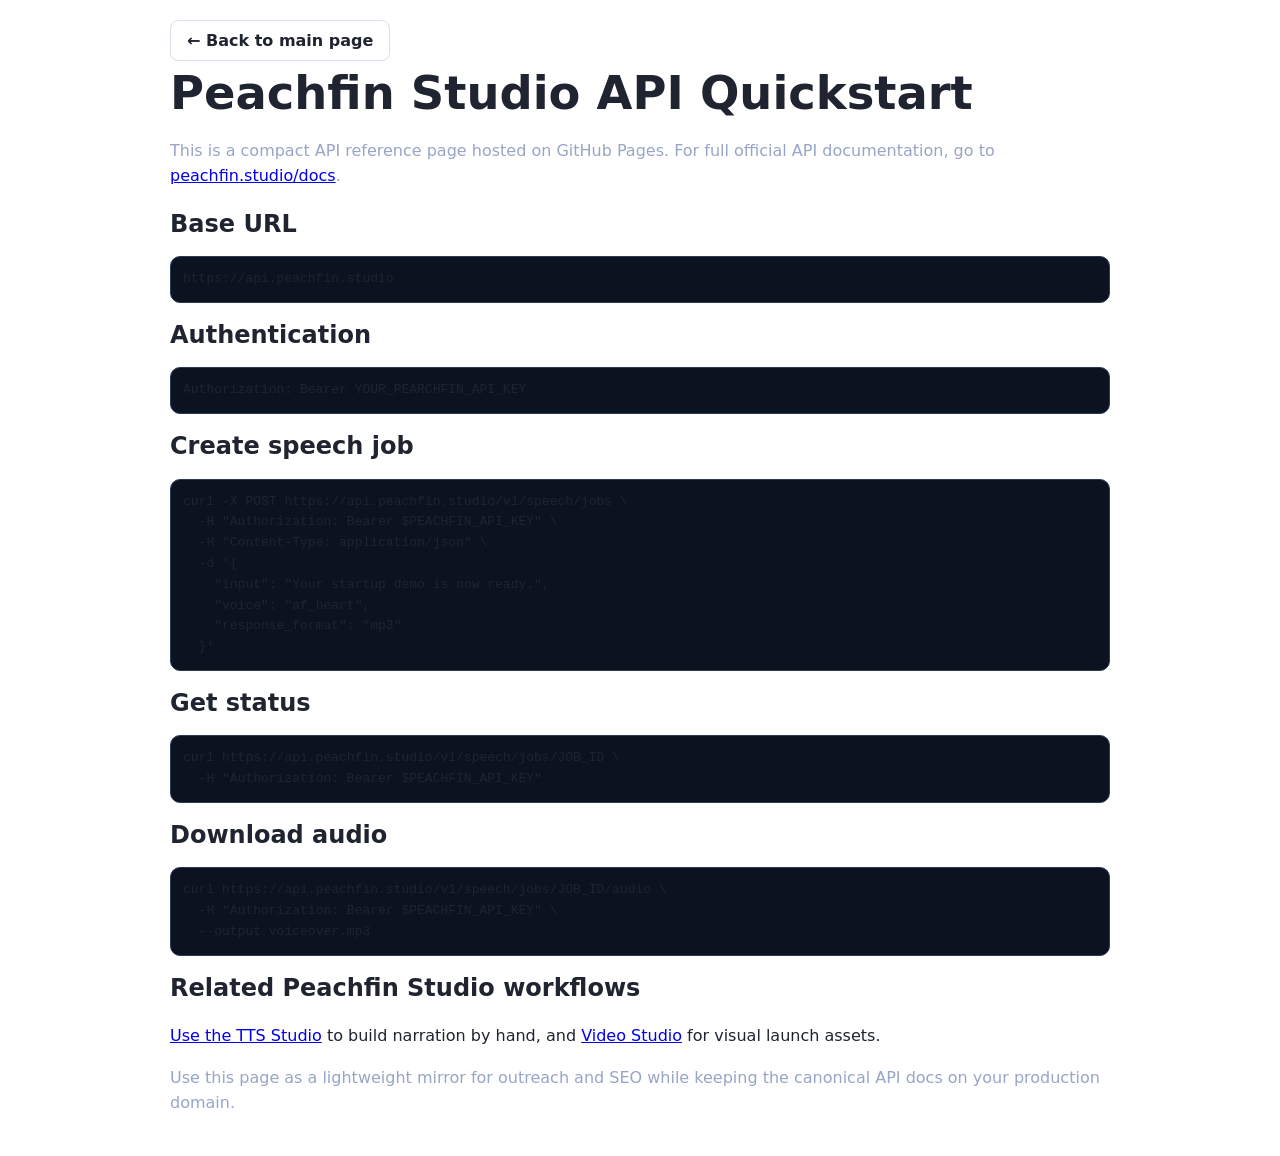
==== api-docs/index.html @ ae3b87cc "Add files via upload" ====
<!doctype html>
<html lang="en">
  <head>
    <meta charset="UTF-8" />
    <meta name="viewport" content="width=device-width, initial-scale=1" />
    <title>Peachfin Studio API Docs | Quickstart</title>
    <meta
      name="description"
      content="Quick start for the Peachfin Studio text-to-speech API: generate speech, check job status, and download narration files for product launches and creator workflows."
    />
    <meta
      name="keywords"
      content="Peachfin API docs, text-to-speech API, speech synthesis API, AI voice API, narration API"
    />
    <link rel="canonical" href="https://peachfinstudio.github.io/api-docs/" />
    <link rel="stylesheet" href="../styles.css" />
    <style>
      code, pre { white-space: pre-wrap; }
      pre {
        background: #0b1220;
        border: 1px solid #2d3a58;
        border-radius: 10px;
        padding: 12px;
        overflow-x: auto;
      }
      .small { color: #97a5c7; }
    </style>
  </head>
  <body>
    <main class="doc-wrap" style="padding-top: 28px;">
      <a href="../" class="btn">← Back to main page</a>
      <h1>Peachfin Studio API Quickstart</h1>
      <p class="small">This is a compact API reference page hosted on GitHub Pages. For full official API documentation, go to <a href="https://peachfin.studio/docs">peachfin.studio/docs</a>.</p>

      <h2>Base URL</h2>
      <pre>https://api.peachfin.studio</pre>

      <h2>Authentication</h2>
      <pre>Authorization: Bearer YOUR_PEARCHFIN_API_KEY</pre>

      <h2>Create speech job</h2>
      <pre>curl -X POST https://api.peachfin.studio/v1/speech/jobs \
  -H "Authorization: Bearer $PEACHFIN_API_KEY" \
  -H "Content-Type: application/json" \
  -d '{
    "input": "Your startup demo is now ready.",
    "voice": "af_heart",
    "response_format": "mp3"
  }'</pre>

      <h2>Get status</h2>
      <pre>curl https://api.peachfin.studio/v1/speech/jobs/JOB_ID \
  -H "Authorization: Bearer $PEACHFIN_API_KEY"</pre>

      <h2>Download audio</h2>
      <pre>curl https://api.peachfin.studio/v1/speech/jobs/JOB_ID/audio \
  -H "Authorization: Bearer $PEACHFIN_API_KEY" \
  --output voiceover.mp3</pre>

      <h2>Related Peachfin Studio workflows</h2>
      <p>
        <a href="https://peachfin.studio/studio" target="_blank" rel="noopener noreferrer">Use the TTS Studio</a> to build narration by hand,
        and
        <a href="https://peachfin.studio/video-studio" target="_blank" rel="noopener noreferrer">Video Studio</a> for visual launch assets.
      </p>

      <p class="small">Use this page as a lightweight mirror for outreach and SEO while keeping the canonical API docs on your production domain.</p>
    </main>
  </body>
</html>
---- styles.css ----
:root {
  --bg: #ffffff;
  --card: #ffffff;
  --line: #e5e9f0;
  --text: #1f2430;
  --muted: #4f5d73;
  --accent: #eb684a;
  --accent-soft: #fff3ef;
}

* { box-sizing: border-box; }
body {
  margin: 0;
  font-family: Inter, system-ui, -apple-system, Segoe UI, Roboto, Helvetica, Arial, sans-serif;
  background: var(--bg);
  color: var(--text);
  line-height: 1.6;
  -webkit-font-smoothing: antialiased;
}

.hero {
  max-width: 980px;
  margin: 0 auto;
  padding: 56px 20px 32px;
}

.brand-brandline {
  display: inline-flex;
  align-items: center;
  gap: 10px;
  margin-bottom: 10px;
  text-decoration: none;
  color: var(--text);
  font-weight: 700;
}

.brand-mark {
  width: 34px;
  height: 34px;
  border-radius: 50%;
  display: inline-flex;
  align-items: center;
  justify-content: center;
  background: #ffe0d2;
  color: #e66a44;
  font-size: 20px;
  border: 1px solid #ffccb8;
  box-shadow: 0 2px 6px rgba(230, 106, 68, 0.18);
}

.brand-name {
  font-size: 1.15rem;
  letter-spacing: 0.02em;
}

.eyebrow { color: var(--accent); text-transform: uppercase; font-weight: 700; letter-spacing: .09em; font-size: 13px; }
h1 { font-size: clamp(1.8rem, 4vw, 2.9rem); max-width: 820px; margin: 10px 0 12px; line-height: 1.25; }
h2 { font-size: 1.5rem; margin: 0 0 10px; }
h3 { margin-top: 0; margin-bottom: 8px; }

.hero p { max-width: 760px; color: var(--muted); margin-bottom: 24px; }

.cta { display: flex; flex-wrap: wrap; gap: 10px; }
.btn {
  text-decoration: none;
  border: 1px solid #d9dee9;
  color: var(--text);
  padding: 10px 16px;
  border-radius: 8px;
  font-weight: 700;
}
.btn.primary { background: var(--accent); color: #ffffff; border-color: var(--accent); }
.btn.ghost { background: transparent; }

main { max-width: 980px; margin: 0 auto; padding: 0 20px 24px; }
section {
  background: var(--card);
  border: 1px solid var(--line);
  border-radius: 12px;
  padding: 20px;
  margin: 14px 0;
  box-shadow: 0 8px 24px rgba(19, 38, 64, 0.04);
}

.grid {
  display: grid;
  grid-template-columns: repeat(auto-fit, minmax(220px, 1fr));
  gap: 12px;
}
article, .links-grid a {
  padding: 14px;
  border: 1px solid var(--line);
  border-radius: 10px;
  background: var(--bg);
  transition: border-color 160ms ease, transform 160ms ease;
}
article:hover, .links-grid a:hover {
  border-color: #c7d0e2;
  transform: translateY(-1px);
}
.links-grid { margin-top: 12px; }
.links-grid a {
  display: block;
  color: var(--text);
  text-decoration: none;
}
ul { margin: 0; padding-left: 20px; color: var(--muted); }
li { margin: 8px 0; }

footer {
  max-width: 980px;
  margin: 0 auto;
  padding: 16px 20px 42px;
  color: var(--muted);
}

.tweet-embed {
  max-width: 550px;
  width: 100%;
}

.hero-video {
  width: 100%;
  max-width: 860px;
  border-radius: 12px;
  border: 1px solid var(--line);
  background: #000;
  display: block;
  margin: 0 auto;
}

@media (max-width: 680px) {
  .hero, main, footer { padding-left: 16px; padding-right: 16px; }
  .btn { width: 100%; text-align: center; }
}
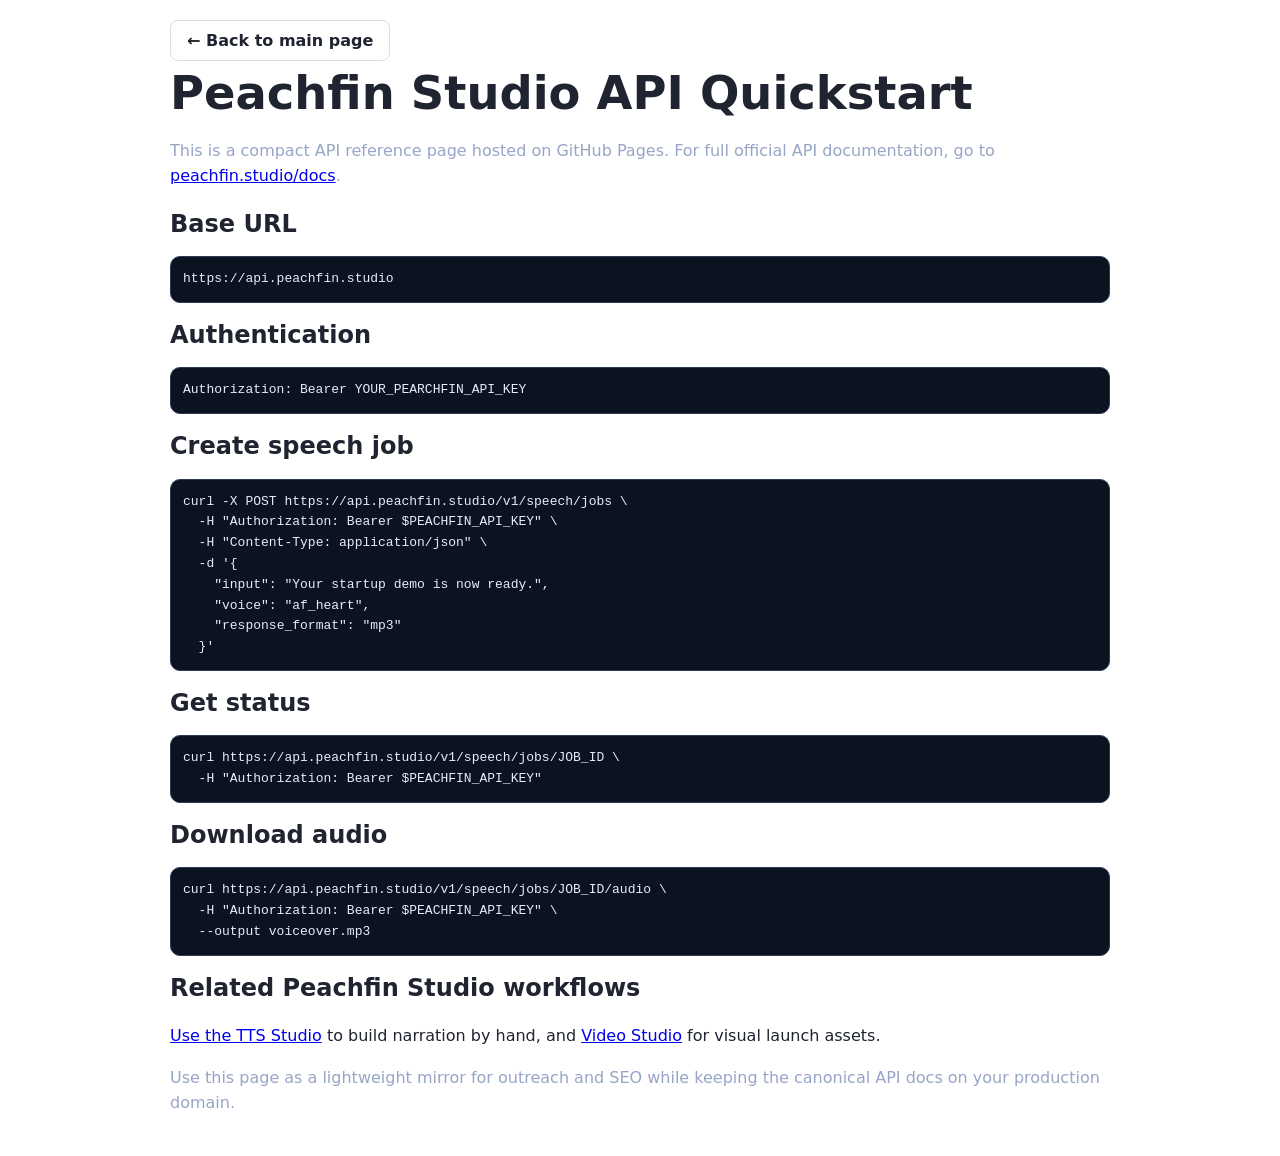
==== commit 5332cab6: "Add files via upload" ====
--- a/api-docs/index.html
+++ b/api-docs/index.html
@@ -15,7 +15,10 @@
     <link rel="canonical" href="https://peachfinstudio.github.io/api-docs/" />
     <link rel="stylesheet" href="../styles.css" />
     <style>
-      code, pre { white-space: pre-wrap; }
+      code, pre {
+        white-space: pre-wrap;
+        color: #e6ecff;
+      }
       pre {
         background: #0b1220;
         border: 1px solid #2d3a58;
